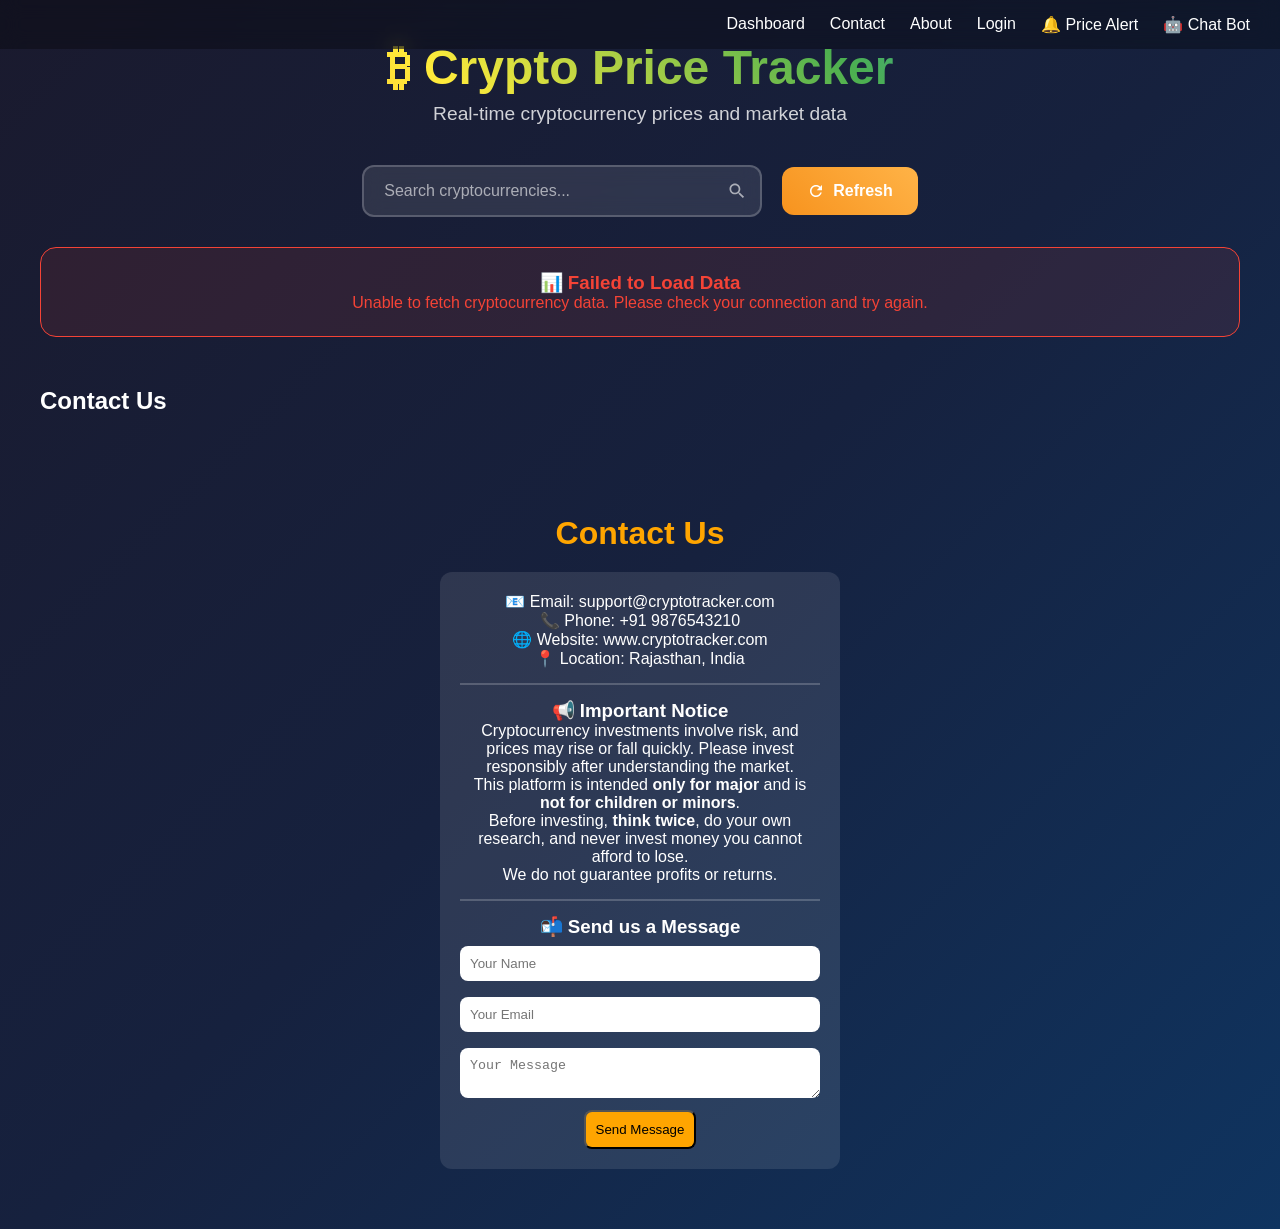
==== index.html @ 76d5f512 "Add files via upload" ====
<!DOCTYPE html>
<html lang="en">
<head>
    <meta charset="UTF-8">
    <meta name="viewport" content="width=device-width, initial-scale=1.0">
    <title>Crypto Price Tracker</title>
    <link rel="stylesheet" href="crypto tracker.css">
</head>
<body>

    
    
    <div class="container">
        <div class="header">
            <h1>₿ Crypto Price Tracker</h1>
            <p>Real-time cryptocurrency prices and market data</p>
        </div>

        

        

        <div class="navbar">
    <div class="nav-right">
        <a href="#">Dashboard</a>
        <a href="#contact">Contact</a>
        <a href="about.html">About</a>
        <a href="login.html">Login</a>
        <a href="#" class="alert-btn" onclick="toggleAlerts()">🔔 Price Alert</a>
        <a href="ai.html" class="ai-btn">🤖 Chat Bot</a>
    </div>
</div>
<!-- Replace old priceAlertBox content with this -->

<div id="priceAlertBox" class="price-alert-box">

    <div class="alert-header">
        <h2>Price Alerts</h2>
        <button class="add-alert">+ Add Alert</button>
    </div>

    <!-- Bitcoin -->
    <div class="alert-card">
        <div class="coin-info">
            <img src="https://cryptologos.cc/logos/bitcoin-btc-logo.png?v=029" width="35">
            <div>
                <h3>Bitcoin (BTC)</h3>
                <p>Alert above $70,000</p>
            </div>
        </div>
        <span class="status active">● Active</span>
    </div>

    <!-- Ethereum -->
    <div class="alert-card">
        <div class="coin-info">
            <img src="https://cryptologos.cc/logos/ethereum-eth-logo.png?v=029" width="35">
            <div>
                <h3>Ethereum (ETH)</h3>
                <p>Alert below $2,800</p>
            </div>
        </div>
        <span class="status active">● Active</span>
    </div>

    <!-- Solana -->
    <div class="alert-card">
        <div class="coin-info">
            <img src="https://cryptologos.cc/logos/solana-sol-logo.png?v=029" width="35">
            <div>
                <h3>Solana (SOL)</h3>
                <p>Alert above $150</p>
            </div>
        </div>
        <span class="status active">● Active</span>
    </div>

    <!-- Binance -->
    <div class="alert-card">
        <div class="coin-info">
            <img src="https://cryptologos.cc/logos/bnb-bnb-logo.png?v=029" width="35">
            <div>
                <h3>Binance Coin (BNB)</h3>
                <p>Alert above $600</p>
            </div>
        </div>
        <span class="status active">● Active</span>
    </div>

    <!-- XRP -->
    <div class="alert-card">
        <div class="coin-info">
            <img src="https://cryptologos.cc/logos/xrp-xrp-logo.png?v=029" width="35">
            <div>
                <h3>XRP (XRP)</h3>
                <p>Alert above $1.00</p>
            </div>
        </div>
        <span class="status active">● Active</span>
    </div>

    <!-- Cardano -->
    <div class="alert-card">
        <div class="coin-info">
            <img src="https://cryptologos.cc/logos/cardano-ada-logo.png?v=029" width="35">
            <div>
                <h3>Cardano (ADA)</h3>
                <p>Alert above $0.80</p>
            </div>
        </div>
        <span class="status active">● Active</span>
    </div>

    <!-- Dogecoin -->
    <div class="alert-card">
        <div class="coin-info">
            <img src="https://cryptologos.cc/logos/dogecoin-doge-logo.png?v=029" width="35">
            <div>
                <h3>Dogecoin (DOGE)</h3>
                <p>Alert above $0.20</p>
            </div>
        </div>
        <span class="status active">● Active</span>
    </div>

</div>

        <div class="controls">
            <div class="search-container">
                <input type="text" class="search-input" placeholder="Search cryptocurrencies..." id="searchInput">
                <svg class="search-icon" viewBox="0 0 24 24" fill="currentColor">
                    <path d="M15.5 14h-.79l-.28-.27C15.41 12.59 16 11.11 16 9.5 16 5.91 13.09 3 9.5 3S3 5.91 3 9.5 5.91 16 9.5 16c1.61 0 3.09-.59 4.23-1.57l.27.28v.79l5 4.99L20.49 19l-4.99-5zm-6 0C7.01 14 5 11.99 5 9.5S7.01 5 9.5 5 14 7.01 14 9.5 11.99 14 9.5 14z"/>
                </svg>
            </div>
            
            <button class="refresh-btn" id="refreshBtn">
                <svg class="refresh-icon" viewBox="0 0 24 24" fill="currentColor">
                    <path d="M17.65 6.35C16.2 4.9 14.21 4 12 4c-4.42 0-7.99 3.58-7.99 8s3.57 8 7.99 8c3.73 0 6.84-2.55 7.73-6h-2.08c-.82 2.33-3.04 4-5.65 4-3.31 0-6-2.69-6-6s2.69-6 6-6c1.66 0 3.14.69 4.22 1.78L13 11h7V4l-2.35 2.35z"/>
                </svg>
                Refresh
            </button>
        </div>

        <div class="last-updated" id="lastUpdated"></div>

        <div class="loading-grid" id="loadingGrid">
            <div class="loading-spinner"></div>
            <p>Loading cryptocurrency data...</p>
        </div>

        <div class="error" id="error">
            <h3>📊 Failed to Load Data</h3>
            <p>Unable to fetch cryptocurrency data. Please check your connection and try again.</p>
        </div>

        <div class="crypto-grid" id="cryptoGrid"></div>

        
    <h2>Contact Us</h2>

    <div id="contact" class="contact-section">
    <h2>Contact Us</h2>

    <div class="contact-box">
        <p>📧 Email: support@cryptotracker.com</p>
        <p>📞 Phone: +91 9876543210</p>
        <p>🌐 Website: www.cryptotracker.com</p>
        <p>📍 Location: Rajasthan, India</p>

        <hr style="margin:15px 0; border:0.5px solid rgba(255,255,255,0.2);">

        <h3>📢 Important Notice</h3>
        <p>
            Cryptocurrency investments involve risk, and prices may rise or fall quickly.
            Please invest responsibly after understanding the market.
        </p>

        <p>
            This platform is intended <strong>only for major</strong> and is
            <strong>not for children or minors</strong>.
        </p>

        <p>
            Before investing, <strong>think twice</strong>, do your own research,
            and never invest money you cannot afford to lose.
        </p>

        <p>
            We do not guarantee profits or returns.
        </p>

        <hr style="margin:15px 0; border:0.5px solid rgba(255,255,255,0.2);">

        <h3>📬 Send us a Message</h3>

        <input type="text" placeholder="Your Name" class="input-field">
        <input type="email" placeholder="Your Email" class="input-field">
        <textarea placeholder="Your Message" class="input-field"></textarea>

        <button class="send-btn">Send Message</button>
    </div>
</div>
      
    </div>

    <div id="chartPopup" class="popup">
        <div class="popup-content">
            <h2 id="chartTitle"></h2>
            <canvas id="cryptoChart" width="300" height="200"></canvas>
            <button onclick="closeChart()">Close</button>
        </div>
    </div>

    

    

    <script src="crypto teacker.js"></script>
    <script src="https://cdn.jsdelivr.net/npm/chart.js"></script>
</body>
</html>
---- crypto tracker.css ----
.navbar {
    width: 100%;
    padding: 15px 30px;
    position: fixed;
    top: 0;
    left: 0;
    background: rgba(0,0,0,0.3);
    backdrop-filter: blur(10px);
    z-index: 1000;
}

.nav-right {
    display: flex;
    justify-content: flex-end;
    gap: 25px;
}

.nav-right a {
    color: white;
    text-decoration: none;
    font-weight: 500;
    transition: 0.3s;
}

.nav-right a:hover {
    color: orange;
}


* {
    margin: 0;
    padding: 0;
    box-sizing: border-box;
}

body {
    font-family: 'Inter', -apple-system, BlinkMacSystemFont, 'Segoe UI', Roboto, sans-serif;
    background: linear-gradient(135deg, #1a1a2e 0%, #16213e 50%, #0f3460 100%);
    min-height: 100vh;
    padding: 20px;
    color: #ffffff;
}

.container {
    max-width: 1200px;
    margin: 0 auto;
    padding-top: 20px;
}

.header {
    text-align: center;
    margin-bottom: 40px;
}

.header h1 {
    font-size: 3rem;
    font-weight: 700;
    margin-bottom: 8px;
    background: linear-gradient(45deg, #f7931e, #ffeb3b, #4caf50, #2196f3);
    -webkit-background-clip: text;
    -webkit-text-fill-color: transparent;
    background-clip: text;
    animation: shimmer 3s ease-in-out infinite;
}

@keyframes shimmer {
    0%, 100% { filter: hue-rotate(0deg); }
    50% { filter: hue-rotate(90deg); }
}

.header p {
    font-size: 1.2rem;
    opacity: 0.8;
    font-weight: 300;
}

.controls {
    display: flex;
    gap: 20px;
    margin-bottom: 30px;
    flex-wrap: wrap;
    align-items: center;
    justify-content: center;
}

.search-container {
    position: relative;
    flex: 1;
    max-width: 400px;
}

.search-input {
    width: 100%;
    padding: 15px 50px 15px 20px;
    font-size: 1rem;
    border: 2px solid rgba(255, 255, 255, 0.2);
    border-radius: 12px;
    background: rgba(255, 255, 255, 0.1);
    backdrop-filter: blur(10px);
    color: white;
    transition: all 0.3s ease;
    outline: none;
}

.search-input:focus {
    border-color: #f7931e;
    box-shadow: 0 0 0 3px rgba(247, 147, 30, 0.2);
    transform: translateY(-1px);
}

.search-input::placeholder {
    color: rgba(255, 255, 255, 0.6);
}

.search-icon {
    position: absolute;
    right: 15px;
    top: 50%;
    transform: translateY(-50%);
    width: 20px;
    height: 20px;
    opacity: 0.6;
}

.refresh-btn {
    padding: 15px 25px;
    background: linear-gradient(45deg, #f7931e, #ffb347);
    border: none;
    border-radius: 12px;
    color: white;
    font-weight: 600;
    font-size: 1rem;
    cursor: pointer;
    transition: all 0.3s ease;
    display: flex;
    align-items: center;
    gap: 8px;
}

.refresh-btn:hover {
    transform: translateY(-2px);
    box-shadow: 0 8px 25px rgba(247, 147, 30, 0.4);
}

.refresh-btn.loading {
    opacity: 0.7;
    cursor: not-allowed;
}

.refresh-icon {
    width: 18px;
    height: 18px;
    transition: transform 0.3s ease;
}

.refresh-btn.loading .refresh-icon {
    animation: spin 1s linear infinite;
}

@keyframes spin {
    from { transform: rotate(0deg); }
    to { transform: rotate(360deg); }
}

.last-updated {
    text-align: center;
    color: rgba(255, 255, 255, 0.6);
    font-size: 0.9rem;
    margin-bottom: 30px;
}

.crypto-grid {
    display: grid;
    grid-template-columns: repeat(auto-fit, minmax(350px, 1fr));
    gap: 20px;
    margin-bottom: 30px;
}

.crypto-card {
    background: rgba(255, 255, 255, 0.1);
    backdrop-filter: blur(20px);
    border: 1px solid rgba(255, 255, 255, 0.2);
    border-radius: 20px;
    padding: 24px;
    transition: all 0.3s ease;
    position: relative;
    overflow: hidden;
}

.crypto-card::before {
    content: '';
    position: absolute;
    top: 0;
    left: 0;
    right: 0;
    height: 3px;
    background: linear-gradient(45deg, #f7931e, #ffeb3b, #4caf50, #2196f3);
    transform: scaleX(0);
    transition: transform 0.3s ease;
}

.crypto-card:hover {
    transform: translateY(-5px);
    box-shadow: 0 20px 40px rgba(0, 0, 0, 0.3);
    border-color: rgba(255, 255, 255, 0.3);
}

.crypto-card:hover::before {
    transform: scaleX(1);
}

.crypto-header {
    display: flex;
    align-items: center;
    justify-content: space-between;
    margin-bottom: 16px;
}

.crypto-info {
    display: flex;
    align-items: center;
    gap: 12px;
}

.crypto-icon {
    width: 40px;
    height: 40px;
    border-radius: 50%;
    box-shadow: 0 4px 15px rgba(0, 0, 0, 0.2);
}

.crypto-name {
    font-size: 1.2rem;
    font-weight: 600;
    margin-bottom: 2px;
}

.crypto-symbol {
    font-size: 0.9rem;
    color: rgba(255, 255, 255, 0.7);
    text-transform: uppercase;
}

.crypto-rank {
    background: rgba(247, 147, 30, 0.2);
    color: #f7931e;
    padding: 4px 8px;
    border-radius: 6px;
    font-size: 0.8rem;
    font-weight: 600;
}

.crypto-price {
    font-size: 2rem;
    font-weight: 700;
    margin-bottom: 12px;
    color: #ffffff;
}

.crypto-changes {
    display: grid;
    grid-template-columns: 1fr 1fr;
    gap: 12px;
}


.contact-section {
    margin-top: 60px;
    padding: 40px;
    text-align: center;
}

.contact-section h2 {
    font-size: 2rem;
    margin-bottom: 20px;
    color: orange;
}

.contact-box {
    background: rgba(255,255,255,0.1);
    padding: 20px;
    border-radius: 12px;
    max-width: 400px;
    margin: auto;
}


html {
    scroll-behavior: smooth;
}

/* Add in crypto tracker.css */

.price-alert-box{
    position:absolute;
    top:70px;
    right:20px;
    width:390px;
    background:linear-gradient(135deg,#02142d,#000814);
    padding:20px;
    border-radius:18px;
    box-shadow:0 10px 30px rgba(0,0,0,0.5);
    display:none;
    z-index:999;
}

.alert-header{
    display:flex;
    justify-content:space-between;
    align-items:center;
    margin-bottom:20px;
}

.alert-header h2{
    color:white;
    font-size:28px;
}

.add-alert{
    background:#304ffe;
    color:white;
    border:none;
    padding:10px 16px;
    border-radius:10px;
    font-weight:bold;
    cursor:pointer;
}

.alert-card{
    background:rgba(255,255,255,0.04);
    padding:18px;
    border-radius:15px;
    margin-bottom:15px;
    display:flex;
    justify-content:space-between;
    align-items:center;
}

.coin-info{
    display:flex;
    gap:14px;
    align-items:center;
}

.coin-info h3{
    color:white;
    margin:0;
    font-size:22px;
}

.coin-info p{
    color:#b0bec5;
    margin:4px 0 0;
    font-size:15px;
}

.status{
    color:#00e676;
    font-weight:bold;
    font-size:18px;
}
/* Add this for scrolling */

.price-alert-box{
    max-height: 600px;
    overflow-y: auto;
}


.change-item {
    text-align: center;
    padding: 8px;
    border-radius: 8px;
    background: rgba(255, 255, 255, 0.05);
}

.change-label {
    font-size: 0.8rem;
    color: rgba(255, 255, 255, 0.7);
    margin-bottom: 4px;
}

.change-value {
    font-weight: 600;
    font-size: 0.9rem;
}

.positive {
    color: #4caf50;
}

.negative {
    color: #f44336;
}

.neutral {
    color: rgba(255, 255, 255, 0.8);
}

.loading-grid {
    display: none;
    text-align: center;
    padding: 60px 20px;
    color: rgba(255, 255, 255, 0.7);
}

.loading-spinner {
    width: 50px;
    height: 50px;
    border: 4px solid rgba(255, 255, 255, 0.2);
    border-top: 4px solid #f7931e;
    border-radius: 50%;
    animation: spin 1s linear infinite;
    margin: 0 auto 20px;
}

.error {
    background: rgba(244, 67, 54, 0.1);
    border: 1px solid #f44336;
    border-radius: 16px;
    padding: 24px;
    text-align: center;
    color: #f44336;
    display: none;
    margin: 20px 0;
}

.error.show {
    display: block;
    animation: fadeIn 0.5s ease;
}

@keyframes fadeIn {
    from { opacity: 0; transform: translateY(10px); }
    to { opacity: 1; transform: translateY(0); }
}

.market-cap {
    font-size: 0.85rem;
    color: rgba(255, 255, 255, 0.6);
    margin-top: 8px;
}

@media (max-width: 768px) {
    .header h1 {
        font-size: 2.2rem;
    }
    
    .controls {
        flex-direction: column;
        align-items: stretch;
    }
    
    .search-container {
        max-width: none;
    }
    
    .crypto-grid {
        grid-template-columns: 1fr;
    }
    
    .crypto-card {
        padding: 20px;
    }
}

.popup {
    display: none;
    position: fixed;
    top: 0;
    left: 0;
    width: 100%;
    height: 100%;
    background: rgba(0, 0, 0, 0.7);
    justify-content: center;
    align-items: center;
    z-index: 2000;
}

.popup-content {
    background: #1a1a2e;
    padding: 25px;
    border-radius: 15px;
    text-align: center;
    width: 90%;
    max-width: 400px;
}

.popup-content h2 {
    margin-bottom: 15px;
}

.popup button {
    margin-top: 15px;
    padding: 10px 20px;
    background: orange;
    border: none;
    border-radius: 8px;
    cursor: pointer;
    font-weight: bold;
}

.popup button:hover {
    background: #ffb347;
}


.input-field {
    width: 100%;
    padding: 10px;
    margin: 8px 0;
    border-radius: 8px;
    border: none;
}

.send-btn {
    background: orange;
    padding: 10px;
    border-radius: 8px;
}
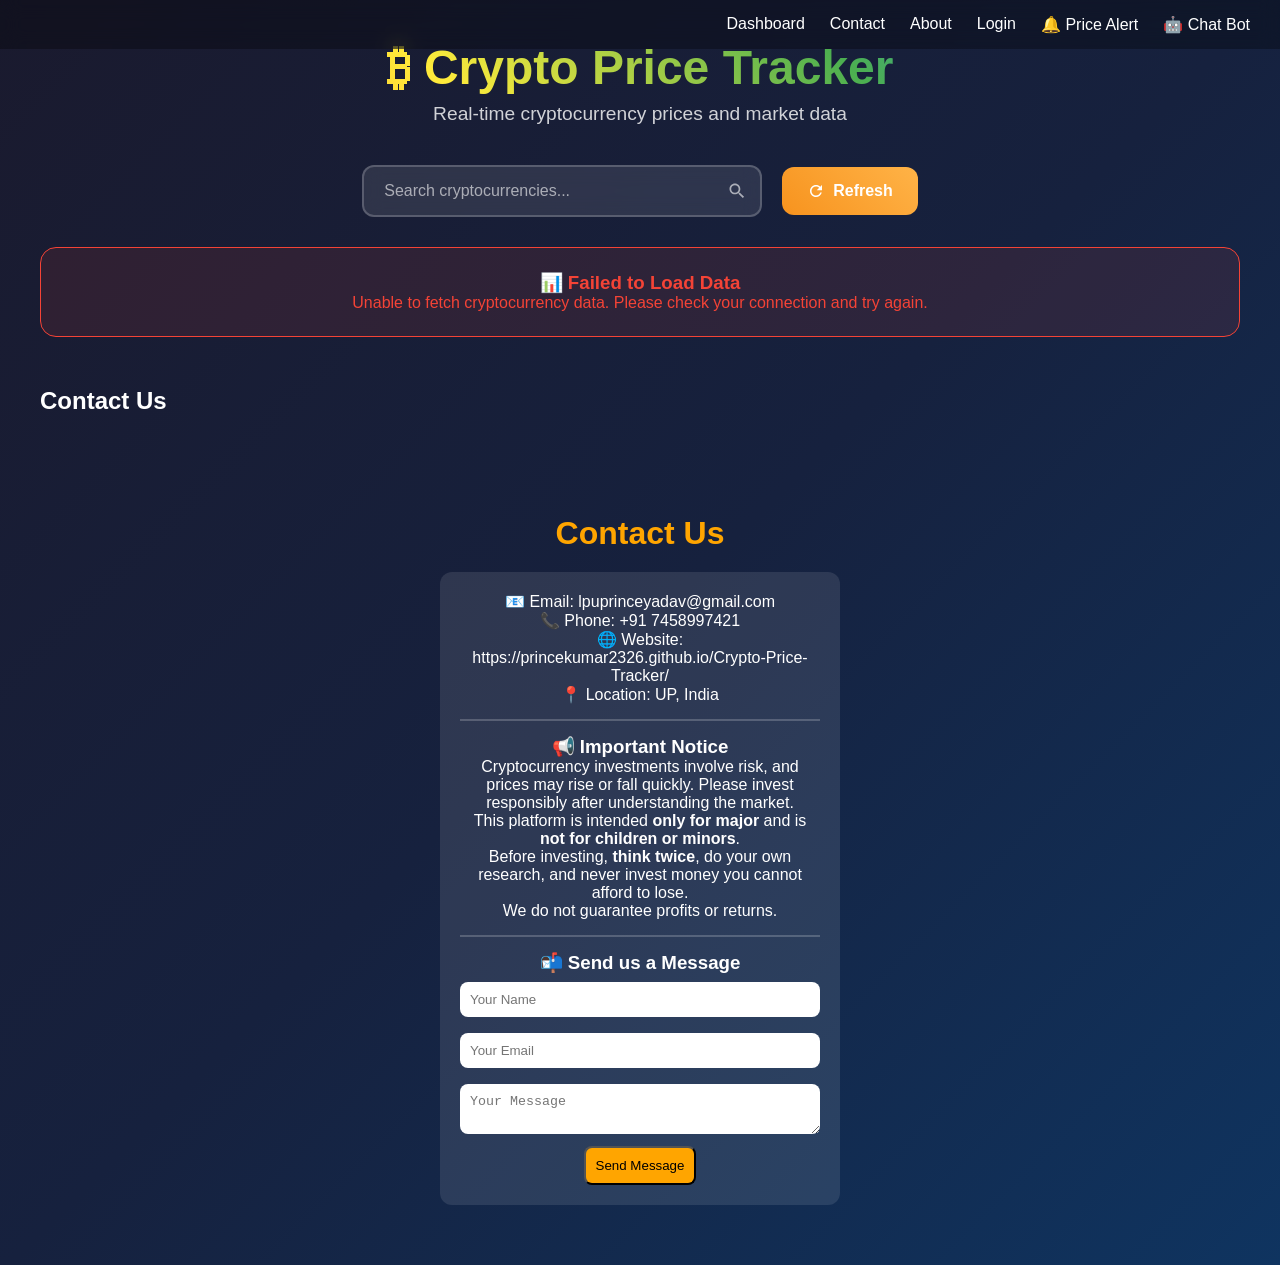
==== commit 23c4f905: "Fix HTML structure and update contact information" ====
--- a/index.html
+++ b/index.html
@@ -162,10 +162,10 @@
     <h2>Contact Us</h2>
 
     <div class="contact-box">
-        <p>📧 Email: support@cryptotracker.com</p>
-        <p>📞 Phone: +91 9876543210</p>
-        <p>🌐 Website: www.cryptotracker.com</p>
-        <p>📍 Location: Rajasthan, India</p>
+        <p>📧 Email: lpuprinceyadav@gmail.com</p>
+        <p>📞 Phone: +91 7458997421</p>
+        <p>🌐 Website: https://princekumar2326.github.io/Crypto-Price-Tracker/</p>
+        <p>📍 Location: UP, India</p>
 
         <hr style="margin:15px 0; border:0.5px solid rgba(255,255,255,0.2);">
 
@@ -218,4 +218,4 @@
     <script src="crypto teacker.js"></script>
     <script src="https://cdn.jsdelivr.net/npm/chart.js"></script>
 </body>
-</html>+</html>
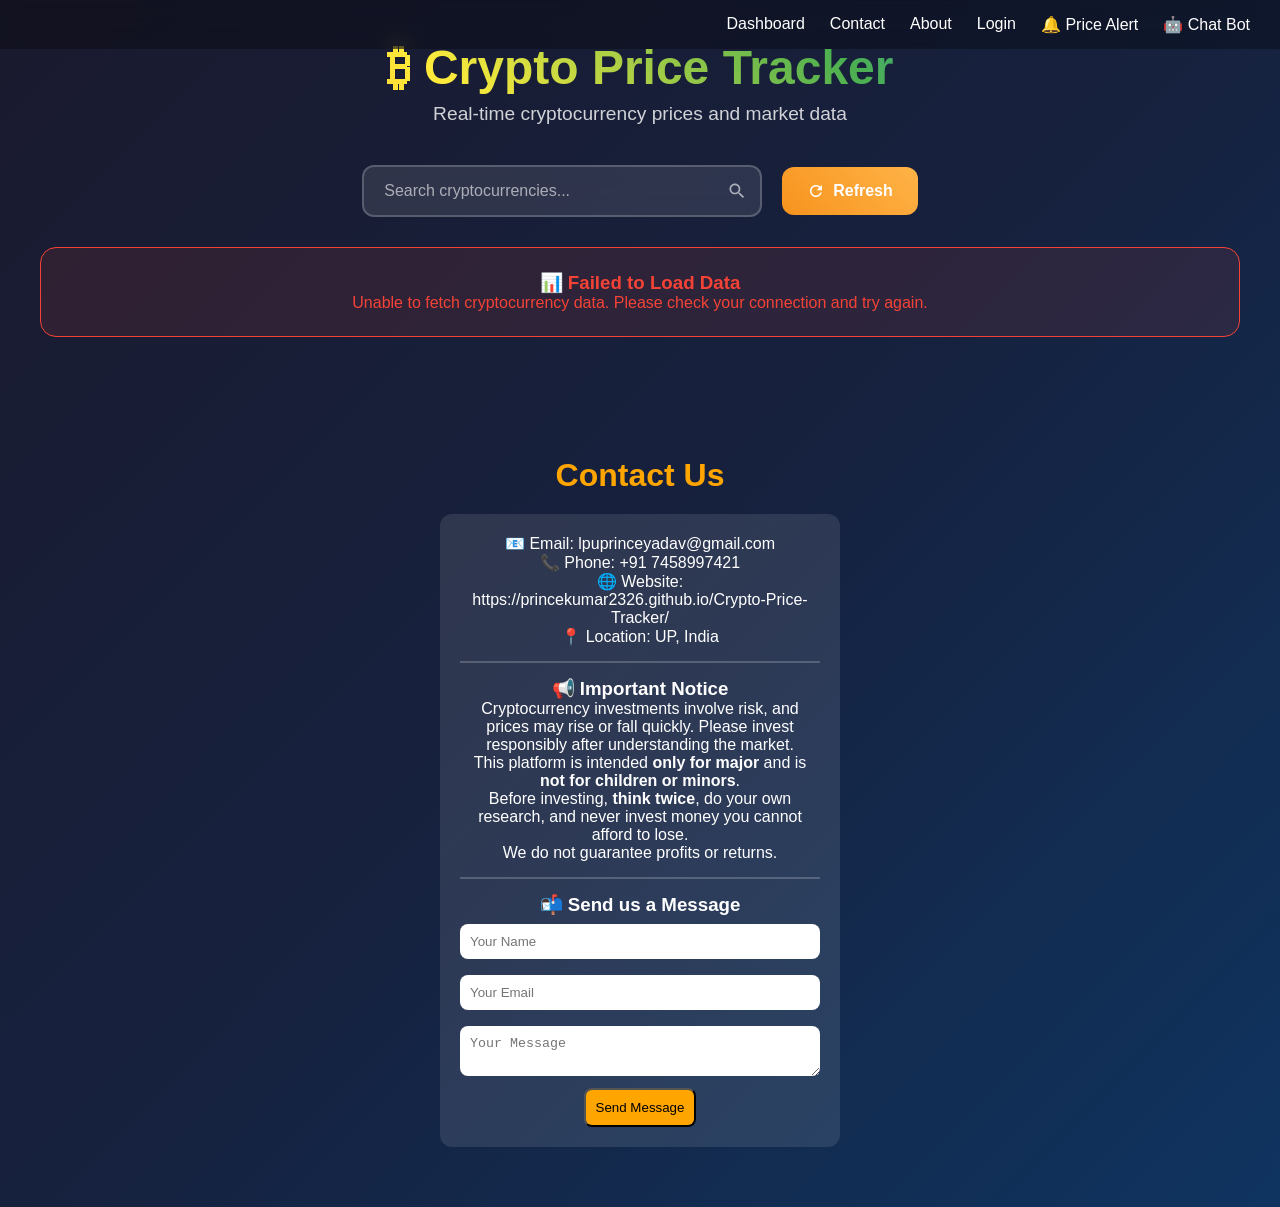
==== commit 7fa4a5cf: "Restore index.html content Restored the original content of index.html after it was removed." ====
--- a/index.html
+++ b/index.html
@@ -156,7 +156,7 @@
         <div class="crypto-grid" id="cryptoGrid"></div>
 
         
-    <h2>Contact Us</h2>
+    <h2></h2>
 
     <div id="contact" class="contact-section">
     <h2>Contact Us</h2>
